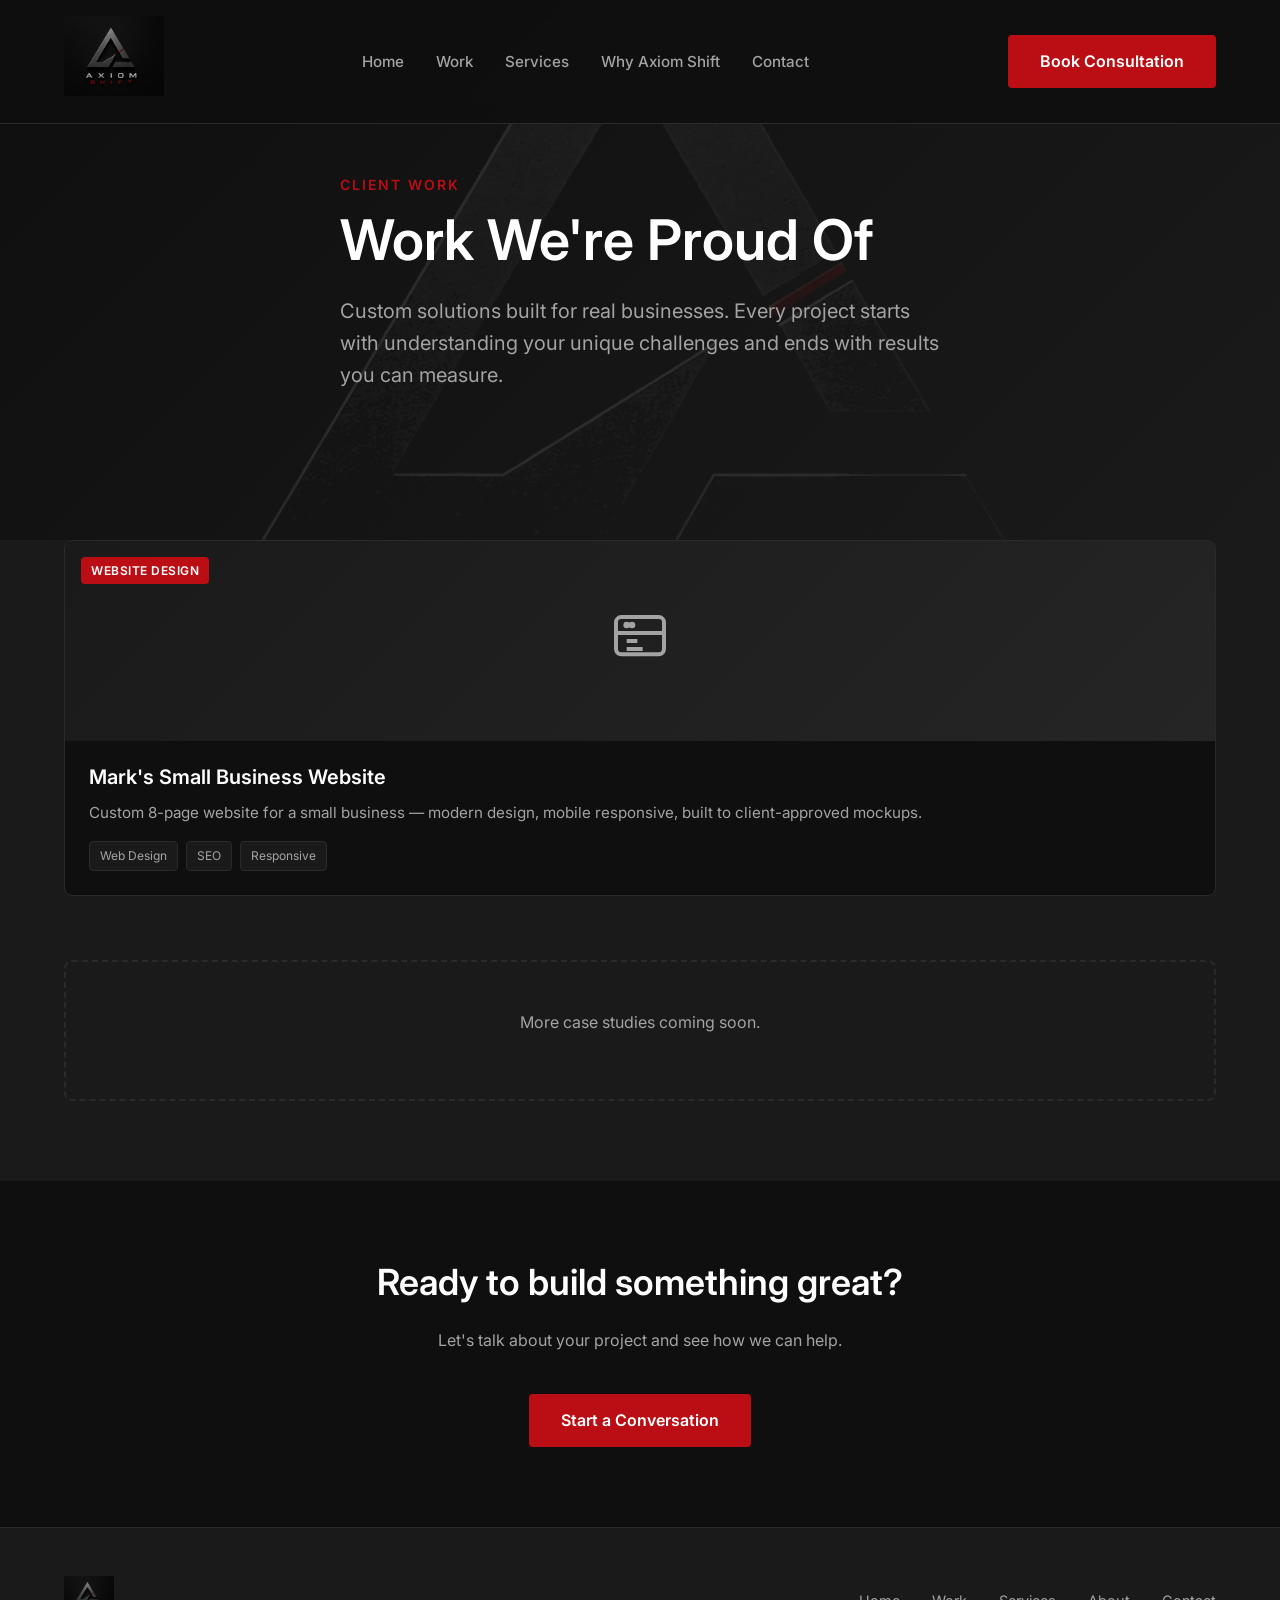
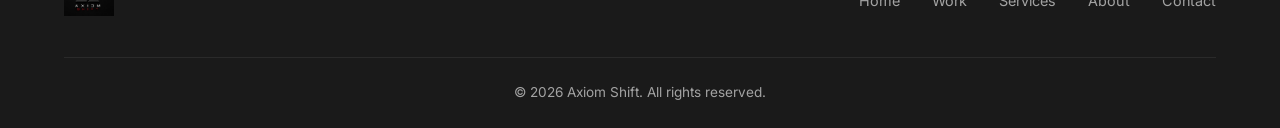
==== work/index.html @ 5b6caeee "Add /work/ portfolio section with Mark's website case study" ====
<!DOCTYPE html>
<html lang="en">
<head>
  <meta charset="UTF-8">
  <meta name="viewport" content="width=device-width, initial-scale=1.0">
  <meta name="description" content="Axiom Shift client work — custom websites, process automation, and business consulting projects.">
  <title>Our Work | Axiom Shift</title>
  
  <link rel="preconnect" href="https://fonts.googleapis.com">
  <link rel="preconnect" href="https://fonts.gstatic.com" crossorigin>
  <link href="https://fonts.googleapis.com/css2?family=Inter:wght@400;500;600;700&display=swap" rel="stylesheet">
  <link rel="stylesheet" href="../css/styles.css">
  <link rel="icon" type="image/png" href="../images/logo.png">
</head>
<body>

  <!-- Header -->
  <header>
    <div class="container">
      <nav>
        <a href="../" class="logo">
          <img src="../images/logo.png" alt="Axiom Shift" id="logo">
        </a>
        <ul class="nav-links">
          <li><a href="../">Home</a></li>
          <li><a href="/">Work</a></li>
          <li><a href="../#services">Services</a></li>
          <li><a href="../#about">Why Axiom Shift</a></li>
          <li><a href="../#contact">Contact</a></li>
        </ul>
        <a href="../#contact" class="btn btn-primary">Book Consultation</a>
      </nav>
    </div>
  </header>

  <!-- Page Hero -->
  <section class="hero" style="min-height: 60vh; padding: 140px 0 80px;">
    <div class="container">
      <div class="hero-content">
        <h6 style="color: var(--color-primary); font-size: 0.875rem; text-transform: uppercase; letter-spacing: 2px; margin-bottom: 16px;">Client Work</h6>
        <h1>Work We're Proud Of</h1>
        <p style="max-width: 600px;">Custom solutions built for real businesses. Every project starts with understanding your unique challenges and ends with results you can measure.</p>
      </div>
    </div>
  </section>

  <!-- Portfolio Grid -->
  <section class="services" style="padding-top: 0;">
    <div class="container">
      <div class="work-grid">

        <a href="marks-website/" class="work-card">
          <div class="work-card-inner">
            <div class="work-badge">Website Design</div>
            <div class="work-placeholder">
              <svg viewBox="0 0 24 24" fill="none" stroke="currentColor" stroke-width="1.5">
                <rect x="3" y="3" width="18" height="14" rx="2"/>
                <path d="M3 9h18"/>
                <circle cx="7" cy="6" r="0.5" fill="currentColor"/>
                <circle cx="9" cy="6" r="0.5" fill="currentColor"/>
                <path d="M7 12h4M7 15h6"/>
              </svg>
            </div>
            <div class="work-card-content">
              <h3>Mark's Small Business Website</h3>
              <p>Custom 8-page website for a small business — modern design, mobile responsive, built to client-approved mockups.</p>
              <div class="work-tags">
                <span>Web Design</span>
                <span>SEO</span>
                <span>Responsive</span>
              </div>
            </div>
            <div class="work-arrow">
              <svg viewBox="0 0 24 24" fill="none" stroke="currentColor" stroke-width="2">
                <path d="M5 12h14M12 5l7 7-7 7"/>
              </svg>
            </div>
          </div>
        </a>

      </div>

      <!-- Coming Soon Placeholder -->
      <div class="coming-soon">
        <p>More case studies coming soon.</p>
      </div>
    </div>
  </section>

  <!-- CTA Section -->
  <section class="contact" style="text-align: center;">
    <div class="container">
      <h2>Ready to build something great?</h2>
      <p style="max-width: 500px; margin: 24px auto 40px;">Let's talk about your project and see how we can help.</p>
      <a href="../#contact" class="btn btn-primary">Start a Conversation</a>
    </div>
  </section>

  <!-- Footer -->
  <footer>
    <div class="container">
      <div class="footer-content">
        <div class="footer-logo">
          <img src="../images/logo.png" alt="Axiom Shift" style="height: 40px; width: auto;">
        </div>
        <ul class="footer-links">
          <li><a href="../">Home</a></li>
          <li><a href="/">Work</a></li>
          <li><a href="../#services">Services</a></li>
          <li><a href="../#about">About</a></li>
          <li><a href="../#contact">Contact</a></li>
        </ul>
      </div>
      <div class="footer-bottom">
        <p>&copy; 2026 Axiom Shift. All rights reserved.</p>
      </div>
    </div>
  </footer>

  <script src="../js/main.js"></script>

  <style>
    .work-grid {
      display: grid;
      grid-template-columns: repeat(auto-fit, minmax(340px, 1fr));
      gap: 32px;
      margin-bottom: 64px;
    }

    .work-card {
      display: block;
      text-decoration: none;
      color: inherit;
    }

    .work-card-inner {
      background: var(--color-bg-dark);
      border: 1px solid var(--color-border);
      border-radius: 8px;
      overflow: hidden;
      transition: all 0.3s ease;
      position: relative;
    }

    .work-card:hover .work-card-inner {
      border-color: var(--color-primary);
      transform: translateY(-4px);
    }

    .work-badge {
      position: absolute;
      top: 16px;
      left: 16px;
      background: var(--color-primary);
      color: white;
      font-size: 0.75rem;
      font-weight: 600;
      padding: 4px 10px;
      border-radius: 4px;
      text-transform: uppercase;
      letter-spacing: 0.5px;
    }

    .work-placeholder {
      height: 200px;
      background: linear-gradient(135deg, var(--color-bg-card) 0%, #252525 100%);
      display: flex;
      align-items: center;
      justify-content: center;
      color: var(--color-text-muted);
    }

    .work-placeholder svg {
      width: 64px;
      height: 64px;
    }

    .work-card-content {
      padding: 24px;
    }

    .work-card-content h3 {
      color: var(--color-white);
      font-size: 1.25rem;
      margin-bottom: 12px;
    }

    .work-card-content p {
      color: var(--color-text-muted);
      font-size: 0.95rem;
      margin-bottom: 16px;
    }

    .work-tags {
      display: flex;
      gap: 8px;
      flex-wrap: wrap;
    }

    .work-tags span {
      background: var(--color-bg-card);
      color: var(--color-text-muted);
      font-size: 0.75rem;
      padding: 4px 10px;
      border-radius: 4px;
      border: 1px solid var(--color-border);
    }

    .work-arrow {
      position: absolute;
      bottom: 24px;
      right: 24px;
      width: 32px;
      height: 32px;
      color: var(--color-primary);
      opacity: 0;
      transition: opacity 0.3s ease;
    }

    .work-card:hover .work-arrow {
      opacity: 1;
    }

    .coming-soon {
      text-align: center;
      padding: 48px;
      border: 2px dashed var(--color-border);
      border-radius: 8px;
      color: var(--color-text-muted);
    }
  </style>

</body>
</html>
---- css/styles.css ----
/* ============================================
   Axiom Shift — Main Stylesheet
   ============================================ */

/* CSS Variables */
:root {
  /* Colors */
  --color-primary: #BB0E14;       /* Brand red */
  --color-primary-dark: #8B0B10; /* Darker red for hover */
  --color-secondary: #1a1a1a;     /* Near black */
  --color-accent: #d42028;        /* Brighter red for accents */
  --color-bg-dark: #0f0f0f;       /* Main background */
  --color-bg-card: #1a1a1a;       /* Card/section background */
  --color-text: #f5f5f5;          /* Primary text */
  --color-text-muted: #a3a3a3;    /* Muted text */
  --color-border: #2a2a2a;        /* Border color */
  --color-white: #ffffff;
  
  /* Typography */
  --font-heading: 'Inter', -apple-system, BlinkMacSystemFont, 'Segoe UI', sans-serif;
  --font-body: 'Inter', -apple-system, BlinkMacSystemFont, 'Segoe UI', sans-serif;
  
  /* Spacing */
  --section-padding: 80px 0;
  --container-max: 1200px;
  
  /* Transitions */
  --transition: all 0.3s ease;
}

/* Reset & Base */
*, *::before, *::after {
  box-sizing: border-box;
  margin: 0;
  padding: 0;
}

html {
  scroll-behavior: smooth;
}

body {
  font-family: var(--font-body);
  font-size: 16px;
  line-height: 1.6;
  color: var(--color-text);
  background-color: var(--color-bg-dark);
}

a {
  color: var(--color-primary);
  text-decoration: none;
  transition: var(--transition);
}

a:hover {
  color: var(--color-accent);
}

img {
  max-width: 100%;
  height: auto;
}

/* Container */
.container {
  max-width: var(--container-max);
  margin: 0 auto;
  padding: 0 24px;
}

/* Typography */
h1, h2, h3, h4, h5, h6 {
  font-family: var(--font-heading);
  font-weight: 600;
  line-height: 1.2;
  color: var(--color-white);
}

h1 { font-size: 3rem; }
h2 { font-size: 2.25rem; }
h3 { font-size: 1.5rem; }

p {
  margin-bottom: 1rem;
  color: var(--color-text-muted);
}

/* Buttons */
.btn {
  display: inline-block;
  padding: 14px 32px;
  font-size: 1rem;
  font-weight: 600;
  border: none;
  border-radius: 4px;
  cursor: pointer;
  transition: var(--transition);
}

.btn-primary {
  background-color: var(--color-primary);
  color: var(--color-white);
}

.btn-primary:hover {
  background-color: var(--color-primary-dark);
  color: var(--color-white);
  transform: translateY(-2px);
}

.btn-outline {
  background-color: transparent;
  border: 2px solid var(--color-primary);
  color: var(--color-primary);
}

.btn-outline:hover {
  background-color: var(--color-primary);
  color: var(--color-white);
}

/* Header / Nav */
header {
  position: fixed;
  top: 0;
  left: 0;
  right: 0;
  z-index: 1000;
  background-color: rgba(15, 15, 15, 0.95);
  backdrop-filter: blur(10px);
  border-bottom: 1px solid var(--color-border);
}

nav {
  display: flex;
  justify-content: space-between;
  align-items: center;
  padding: 16px 0;
}

.logo {
  font-size: 1.5rem;
  font-weight: 700;
  color: var(--color-white);
}

.logo img {
  height: 80px;
  width: auto;
}

.nav-links {
  display: flex;
  gap: 32px;
  list-style: none;
}

.nav-links a {
  color: var(--color-text-muted);
  font-weight: 500;
  font-size: 0.95rem;
}

.nav-links a:hover {
  color: var(--color-primary);
}

/* Hero Section */
.hero {
  min-height: 100vh;
  display: flex;
  align-items: center;
  padding: 120px 0 80px;
  background: linear-gradient(135deg, var(--color-bg-dark) 0%, #1a1a1a 100%);
  position: relative;
  overflow: hidden;
}

.hero::before {
  content: '';
  position: absolute;
  left: 50%;
  top: 45%;
  transform: translate(-50%, -50%);
  width: min(100vw, 1000px);
  height: min(100vw, 1000px);
  background: url('../images/logo-triangle-nobg.png') center/contain no-repeat;
  opacity: 0.12;
  z-index: 1;
  pointer-events: none;
}

.hero-content {
  position: relative;
  z-index: 2;
  max-width: 700px;
}

.hero h1 {
  font-size: 3.5rem;
  margin-bottom: 24px;
  line-height: 1.1;
}

.hero h1 span {
  color: var(--color-primary);
}

.hero p {
  font-size: 1.25rem;
  margin-bottom: 32px;
  color: var(--color-text-muted);
}

.hero-buttons {
  display: flex;
  gap: 16px;
}

/* Section Styling */
section {
  padding: var(--section-padding);
}

.section-header {
  text-align: center;
  margin-bottom: 64px;
}

.section-header h2 {
  margin-bottom: 16px;
}

.section-header p {
  max-width: 600px;
  margin: 0 auto;
}

/* Services Section */
.services {
  background-color: var(--color-bg-card);
}

.services-grid {
  display: grid;
  grid-template-columns: repeat(auto-fit, minmax(300px, 1fr));
  gap: 32px;
}

.service-card {
  background: var(--color-bg-dark);
  padding: 40px;
  border-radius: 8px;
  border: 1px solid var(--color-border);
  transition: var(--transition);
}

.service-card:hover {
  border-color: var(--color-primary);
  transform: translateY(-4px);
}

.service-card h3 {
  color: var(--color-primary);
  margin-bottom: 16px;
  font-size: 1.25rem;
}

.service-card p {
  color: var(--color-text-muted);
  font-size: 0.95rem;
}

/* Process Section */
.process-grid {
  display: grid;
  grid-template-columns: repeat(auto-fit, minmax(250px, 1fr));
  gap: 48px;
}

.process-step {
  text-align: center;
}

.step-number {
  width: 60px;
  height: 60px;
  background-color: var(--color-primary);
  border-radius: 50%;
  display: flex;
  align-items: center;
  justify-content: center;
  font-size: 1.5rem;
  font-weight: 700;
  color: var(--color-white);
  margin: 0 auto 24px;
}

.process-step h3 {
  margin-bottom: 12px;
}

.process-step p {
  font-size: 0.95rem;
}

/* About / Why Section */
.about {
  background-color: var(--color-bg-card);
}

.about-content {
  display: grid;
  grid-template-columns: 1fr 1fr;
  gap: 64px;
  align-items: center;
}

.about-text h2 {
  margin-bottom: 24px;
}

.about-features {
  display: grid;
  grid-template-columns: repeat(2, 1fr);
  gap: 24px;
  margin-top: 32px;
}

.feature-item {
  display: flex;
  gap: 16px;
  align-items: flex-start;
}

.feature-icon {
  width: 40px;
  height: 40px;
  background-color: var(--color-primary);
  border-radius: 8px;
  display: flex;
  align-items: center;
  justify-content: center;
  flex-shrink: 0;
}

.feature-icon svg {
  width: 20px;
  height: 20px;
  fill: var(--color-white);
}

.feature-item h4 {
  font-size: 1rem;
  margin-bottom: 4px;
  color: var(--color-white);
}

.feature-item p {
  font-size: 0.9rem;
  margin: 0;
}

/* Contact Section */
.contact {
  background-color: var(--color-bg-dark);
}

.contact-wrapper {
  display: grid;
  grid-template-columns: 1fr 1fr;
  gap: 64px;
}

.contact-info h2 {
  margin-bottom: 24px;
}

.contact-info p {
  margin-bottom: 32px;
}

.contact-details {
  display: flex;
  flex-direction: column;
  gap: 16px;
}

.contact-item {
  display: flex;
  align-items: center;
  gap: 12px;
  color: var(--color-text-muted);
}

.contact-item svg {
  width: 20px;
  height: 20px;
  fill: var(--color-primary);
}

.contact-form {
  background: var(--color-bg-card);
  padding: 40px;
  border-radius: 8px;
  border: 1px solid var(--color-border);
}

.form-group {
  margin-bottom: 24px;
}

.form-group label {
  display: block;
  margin-bottom: 8px;
  font-weight: 500;
  color: var(--color-text);
}

.form-group input,
.form-group textarea {
  width: 100%;
  padding: 14px;
  background-color: var(--color-bg-dark);
  border: 1px solid var(--color-border);
  border-radius: 4px;
  color: var(--color-text);
  font-family: var(--font-body);
  font-size: 1rem;
}

.form-group input:focus,
.form-group textarea:focus {
  outline: none;
  border-color: var(--color-primary);
}

.form-group textarea {
  min-height: 120px;
  resize: vertical;
}

/* Footer */
footer {
  background-color: var(--color-secondary);
  padding: 48px 0 24px;
  border-top: 1px solid var(--color-border);
}

.footer-content {
  display: flex;
  justify-content: space-between;
  align-items: center;
  margin-bottom: 32px;
}

.footer-logo {
  font-size: 1.25rem;
  font-weight: 700;
  color: var(--color-white);
}

.footer-links {
  display: flex;
  gap: 32px;
  list-style: none;
}

.footer-links a {
  color: var(--color-text-muted);
  font-size: 0.9rem;
}

.footer-bottom {
  text-align: center;
  padding-top: 24px;
  border-top: 1px solid var(--color-border);
}

.footer-bottom p {
  font-size: 0.85rem;
  color: var(--color-text-muted);
  margin: 0;
}

/* Responsive */
@media (max-width: 768px) {
  h1 { font-size: 2.5rem; }
  h2 { font-size: 1.75rem; }
  
  .hero h1 { font-size: 2.5rem; }
  .hero { padding: 100px 0 60px; }
  
  .nav-links { display: none; }
  
  .about-content,
  .contact-wrapper {
    grid-template-columns: 1fr;
    gap: 48px;
  }
  
  .hero-buttons {
    flex-direction: column;
  }
  
  .services-grid,
  .process-grid {
    grid-template-columns: 1fr;
  }
}

/* Utility Classes */
.text-center { text-align: center; }
.mb-0 { margin-bottom: 0; }
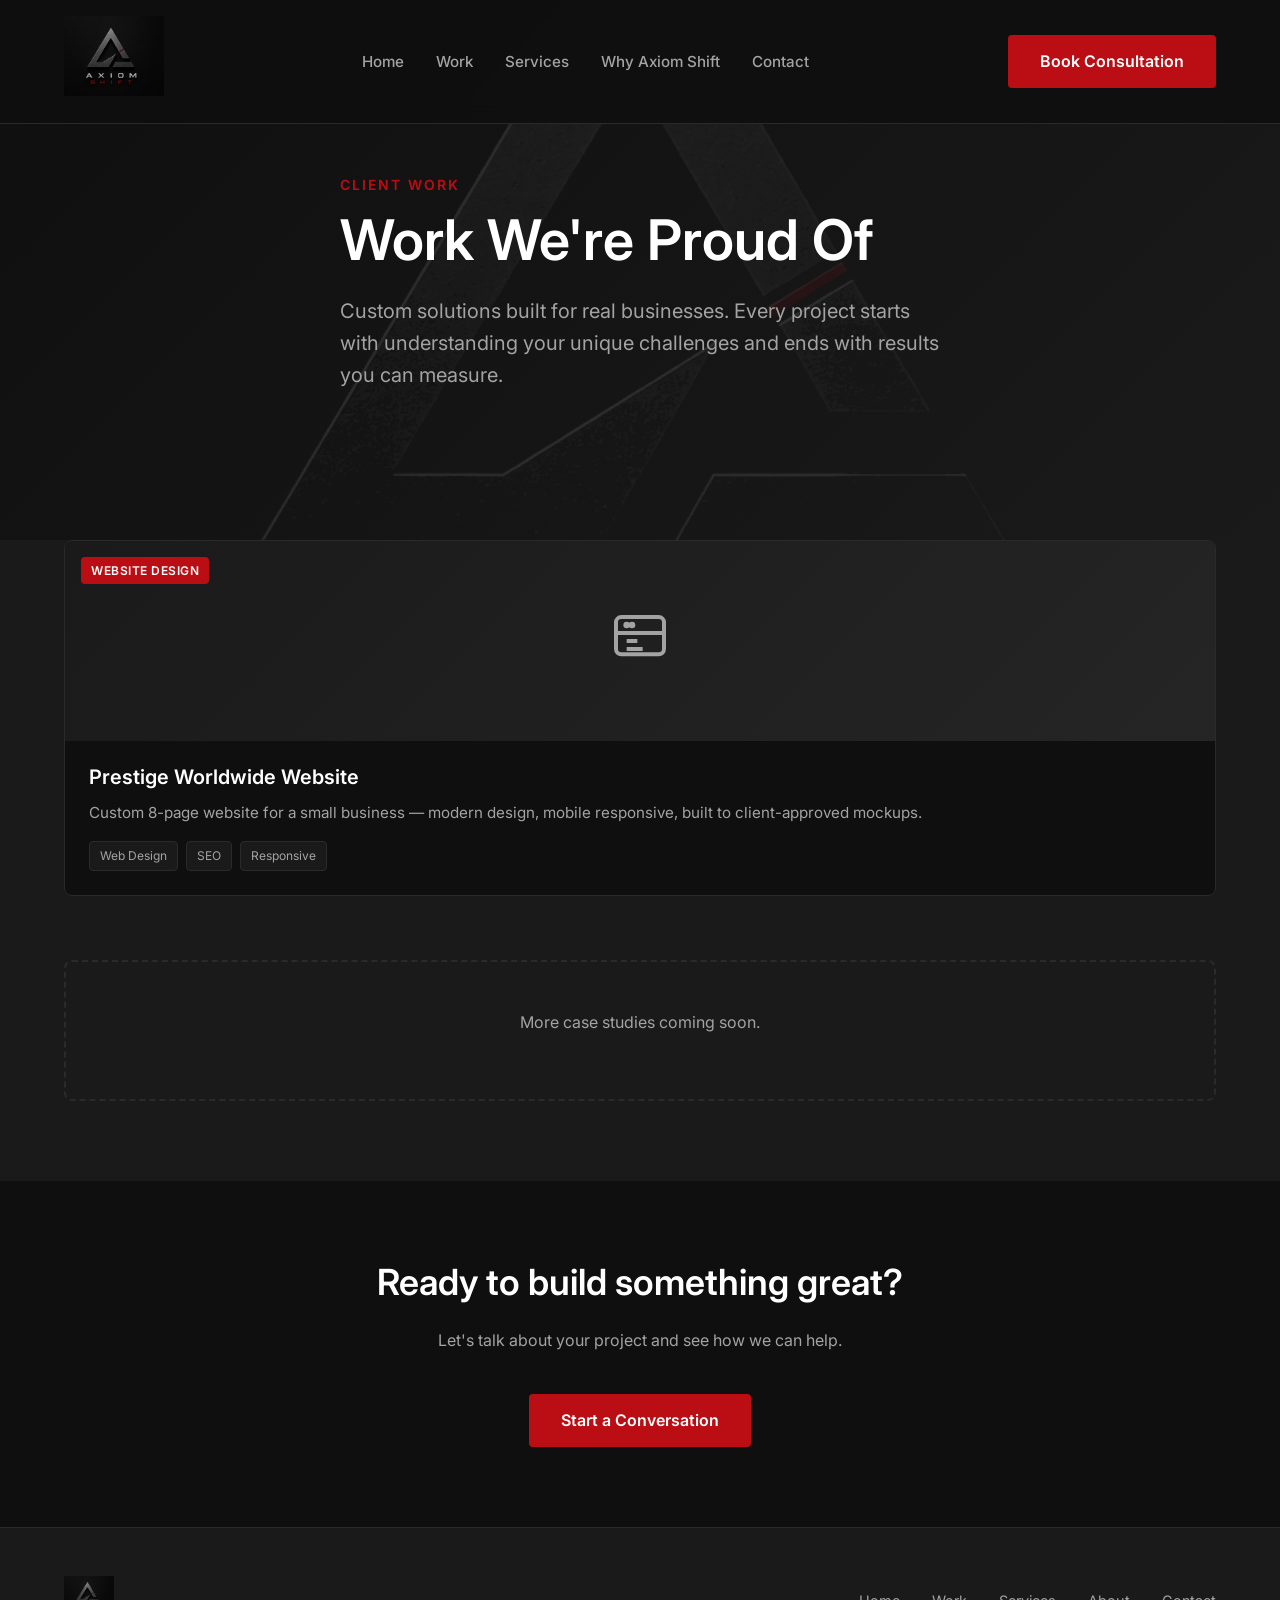
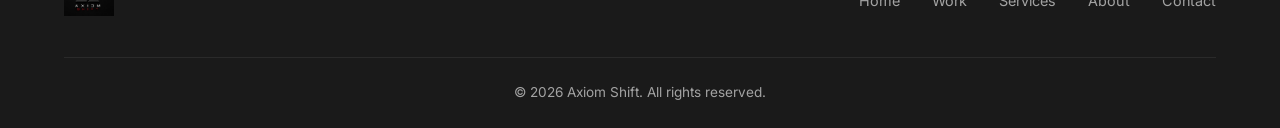
==== commit 7bbd6ba8: "Rename Mark's website to Prestige Worldwide" ====
--- a/work/index.html
+++ b/work/index.html
@@ -49,7 +49,7 @@
     <div class="container">
       <div class="work-grid">
 
-        <a href="marks-website/" class="work-card">
+        <a href="prestige-worldwide/" class="work-card">
           <div class="work-card-inner">
             <div class="work-badge">Website Design</div>
             <div class="work-placeholder">
@@ -62,7 +62,7 @@
               </svg>
             </div>
             <div class="work-card-content">
-              <h3>Mark's Small Business Website</h3>
+              <h3>Prestige Worldwide Website</h3>
               <p>Custom 8-page website for a small business — modern design, mobile responsive, built to client-approved mockups.</p>
               <div class="work-tags">
                 <span>Web Design</span>
